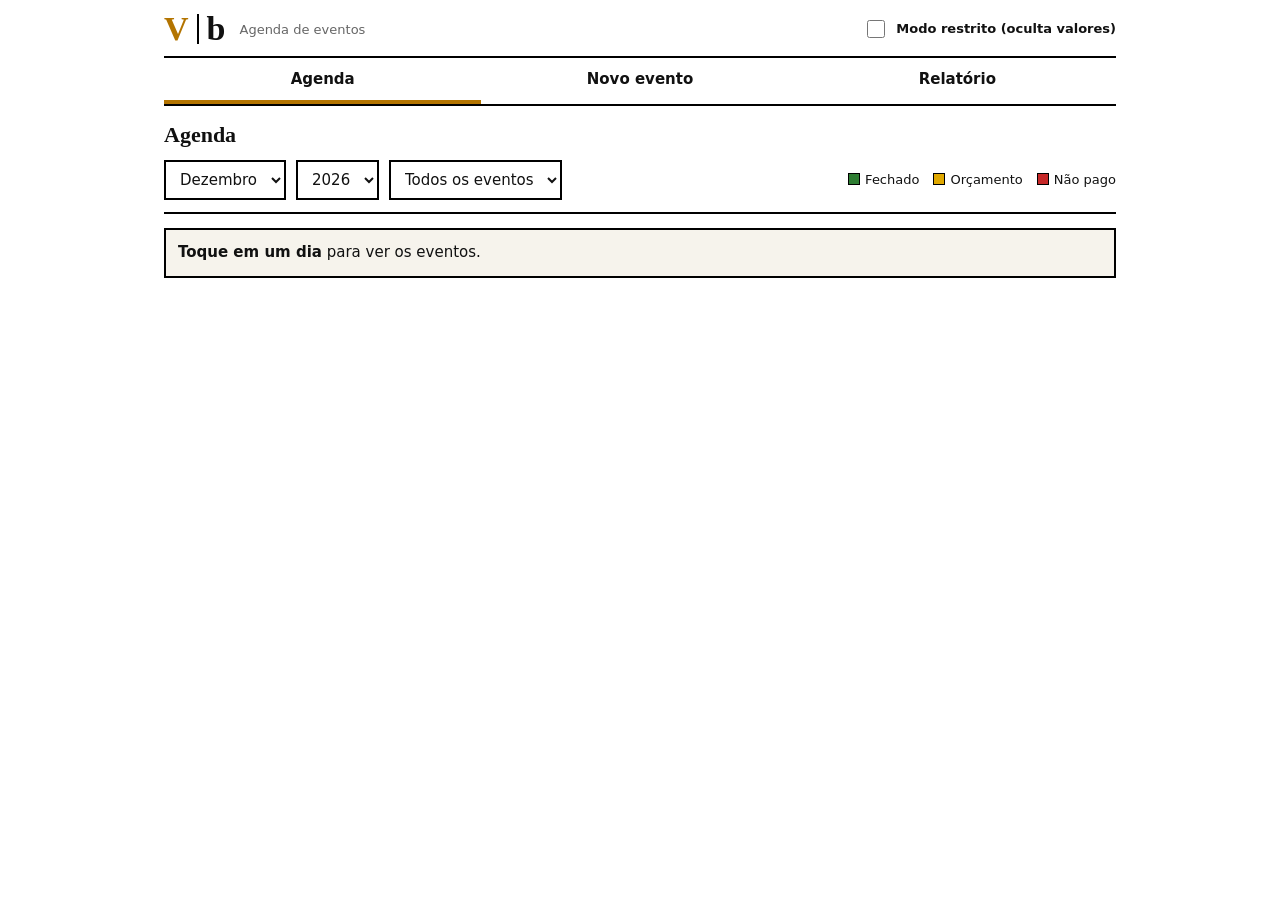
==== target/classes/static/index.html @ 30a13164 "Add files via upload" ====
<!DOCTYPE html>
<html lang="pt-BR">
<head>
<meta charset="utf-8">
<meta name="viewport" content="width=device-width, initial-scale=1, viewport-fit=cover">
<title>Agenda Buffet – Sistema</title>
<link rel="stylesheet" href="css/style.css">
</head>
<body>
<div class="wrap">
<header>
  <div class="logo"><i>V</i><s></s>b<small>Agenda de eventos</small></div>
  <label class="tg"><input type="checkbox" id="mask"> Modo restrito (oculta valores)</label>
</header>
<nav role="tablist">
  <button role="tab" aria-selected="true" data-t="agenda">Agenda</button>
  <button role="tab" aria-selected="false" data-t="novo">Novo evento</button>
  <button role="tab" aria-selected="false" data-t="rel">Relatório</button>
</nav>

<section id="agenda">
  <h2>Agenda</h2>
  <div class="bar">
    <select id="mes" aria-label="Mês"></select>
    <select id="ano" aria-label="Ano"><option>2026</option><option>2027</option><option>2028</option></select>
    <select id="vis" aria-label="Visualização"><option value="todos">Todos os eventos</option><option value="abertos">Só não fechados</option></select>
    <div class="leg"><span><i class="dot v"></i>Fechado</span><span><i class="dot a"></i>Orçamento</span><span><i class="dot n"></i>Não pago</span></div>
  </div>
  <div class="cal" id="cal"></div>
  <div class="card" id="det"><b>Toque em um dia</b> para ver os eventos.</div>
</section>

<section id="novo" hidden>
  <h2>Novo evento</h2>
  <h3>Clientes</h3>
  <div class="grid">
    <label><span>Cliente 1 – Nome</span><input id="c1nome"></label>
    <label><span>Sobrenome</span><input id="c1sobrenome"></label>
    <label><span>E-mail</span><input id="c1email" type="email"></label>
    <label><span>Telefone 1</span><input id="tel1"></label>
    <label><span>Telefone 2</span><input id="tel2"></label>
    <label><span>Cliente 2 – Nome</span><input id="c2nome"></label>
    <label><span>Sobrenome</span><input id="c2sobrenome"></label>
    <label><span>E-mail</span><input id="c2email" type="email"></label>
  </div>

  <h3>Evento</h3>
  <div class="grid">
    <label><span>Tipo de evento</span><select id="tipoEvento"></select></label>
    <label><span>Status</span>
      <select id="status">
        <option value="ORCAMENTO">Orçamento (amarelo)</option>
        <option value="FECHADO">Fechado (verde)</option>
        <option value="NAO_PAGO">Não pago (vermelho)</option>
      </select>
    </label>
    <label><span>Data de atendimento</span><input id="dataAtend" type="date"></label>
    <label><span>Data da confirmação</span><input id="dataConf" type="date"></label>
    <label><span>Data do evento</span><input id="dataEvento" type="date"></label>
    <label><span>Horário de início</span><input id="horaIni" type="time"></label>
    <label><span>Horário de término</span><input id="horaFim" type="time"></label>
  </div>

  <h3>Cadastrar novo tipo de evento</h3>
  <div class="grid">
    <label><span>Nome do tipo</span><input id="novoTipo" placeholder="Ex.: Batizado"></label>
    <div><button type="button" class="btn" id="addTipo" style="margin-top:20px">Cadastrar tipo</button></div>
  </div>

  <h3>Profissionais</h3>
  <div class="grid">
    <label><span>Cerimonialista – Nome</span><input id="cerNome"></label><label><span>Telefone</span><input id="cerTel"></label>
    <label><span>Organizador – Nome</span><input id="orgNome"></label><label><span>Telefone</span><input id="orgTel"></label>
    <label><span>DJ – Nome</span><input id="djNome"></label><label><span>Telefone</span><input id="djTel"></label>
  </div>

  <h3>Convidados</h3>
  <div class="grid">
    <label><span>Previstos</span><input id="prev" type="number" min="0"></label>
    <label><span>Compareceram</span><input id="comp" type="number" min="0"></label>
    <label><span>Pagantes inteiros</span><input id="inteiros" class="g" type="number" min="0"></label>
    <label><span>Meias</span><input id="meias" class="g" type="number" min="0"></label>
    <label><span>Não pagantes</span><input id="naoPag" class="g" type="number" min="0"></label>
    <div class="tot" id="tot">Total: 0</div>
  </div>

  <h3>Valores (use ponto para os centavos, ex.: 180.50)</h3>
  <div class="grid">
    <label><span>Valor por pessoa (R$)</span><input id="vPessoa" type="number" step="0.01"></label>
    <label><span>Valor do buffet (R$)</span><input id="vBuffet" type="number" step="0.01"></label>
    <label><span>Valor final do contrato (R$)</span><input id="vFinal" type="number" step="0.01"></label>
    <label><span>Custo variável (R$)</span><input id="custo" type="number" step="0.01"></label>
    <label><span>Valor da venda real (R$)</span><input id="vVenda" type="number" step="0.01"></label>
    <label><span>Total recebido (R$)</span><input id="recebido" type="number" step="0.01"></label>
  </div>
  <div class="card sw"><input type="checkbox" id="bar"><label for="bar" style="margin:0">Bartender (produto à parte) incluído neste evento</label></div>

  <h3>Observação</h3>
  <textarea id="obs" rows="3" placeholder="Anotações sobre o evento"></textarea>
  <button class="btn" id="save">Salvar evento</button>
  <p class="note" id="msg" hidden></p>
</section>

<section id="rel" hidden>
  <h2>Relatório do ano</h2>
  <div class="bar"><select id="anoRel" aria-label="Ano"><option>2026</option><option>2027</option><option>2028</option></select></div>
  <div class="tw"><table id="tb"></table></div>
  <p class="note">Diferença = valor da venda – custo.</p>
</section>
</div>

<script src="js/app.js"></script>
</body>
</html>
---- target/classes/static/css/style.css ----
:root{box-sizing:border-box;padding-top:env(safe-area-inset-top,0px);padding-bottom:env(safe-area-inset-bottom,0px);
--bg:#fff;--fg:#111;--line:#000;--mut:#666;--gold:#B37400;--soft:#f6f3ec;--g:#2E7D32;--y:#E0A800;--r:#C62828}
@media (prefers-color-scheme:dark){:root:not([data-theme="light"]){--bg:#121212;--fg:#f2f2f2;--line:#e6e6e6;--mut:#aaa;--gold:#D9962B;--soft:#1d1b17}}
:root[data-theme="dark"]{--bg:#121212;--fg:#f2f2f2;--line:#e6e6e6;--mut:#aaa;--gold:#D9962B;--soft:#1d1b17}
html{scroll-padding-top:env(safe-area-inset-top,0px)}
*,*:before,*:after{box-sizing:inherit}
body{margin:0;background:var(--bg);color:var(--fg);font:15px/1.45 system-ui,-apple-system,"Segoe UI",sans-serif}
.wrap{max-width:980px;margin:0 auto;padding:12px 14px 40px}
header{display:flex;align-items:center;justify-content:space-between;gap:10px;flex-wrap:wrap;border-bottom:2px solid var(--line);padding-bottom:10px}
.logo{font:700 34px/1 Georgia,"Times New Roman",serif;display:flex;align-items:center;gap:8px}
.logo i{font-style:normal;color:var(--gold)}.logo s{display:inline-block;width:2px;height:30px;background:var(--line)}
.logo small{font:500 13px system-ui,sans-serif;color:var(--mut);margin-left:6px}
.tg{display:flex;align-items:center;gap:8px;font-size:13px;cursor:pointer}
.tg input{accent-color:var(--gold);width:18px;height:18px}
nav{display:flex;border-bottom:2px solid var(--line);margin-bottom:16px}
nav button{flex:1;padding:12px 6px;background:none;border:0;border-bottom:4px solid transparent;color:var(--fg);font:600 15px system-ui,sans-serif;cursor:pointer}
nav button[aria-selected=true]{border-bottom-color:var(--gold)}
button:focus-visible,input:focus-visible,select:focus-visible,textarea:focus-visible{outline:3px solid var(--gold);outline-offset:1px}
h2{font:700 22px Georgia,serif;margin:4px 0 12px}h3{font:700 16px Georgia,serif;margin:18px 0 8px;border-bottom:1px solid var(--line);padding-bottom:4px}
.bar{display:flex;gap:10px;flex-wrap:wrap;align-items:center;margin-bottom:12px}
select,input,textarea{font:inherit;color:var(--fg);background:var(--bg);border:2px solid var(--line);padding:8px 10px;width:100%;border-radius:0}
.bar select{width:auto}
.leg{display:flex;gap:14px;flex-wrap:wrap;font-size:13px;margin-left:auto}
.dot{display:inline-block;width:12px;height:12px;border:1px solid var(--line);margin-right:5px;vertical-align:-1px}
.v{background:var(--g)}.a{background:var(--y)}.n{background:var(--r)}
.cal{display:grid;grid-template-columns:repeat(7,1fr);border-top:2px solid var(--line);border-left:2px solid var(--line)}
.cal>*{border:0;border-right:2px solid var(--line);border-bottom:2px solid var(--line);min-height:62px;padding:3px;font-size:12px;overflow:hidden}
.cal .h{min-height:0;font-weight:700;text-align:center;background:var(--soft)}
.cal .d{cursor:pointer;background:var(--bg);color:var(--fg);text-align:left;font-family:inherit}.cal .d.sel{outline:3px solid var(--gold);outline-offset:-3px}
.chip{display:block;margin-top:3px;padding:1px 4px;color:#000;font-size:11px;white-space:nowrap;overflow:hidden;text-overflow:ellipsis}
.chip.n{color:#fff}
@media(max-width:640px){.cal>*{min-height:48px}.chip{height:8px;padding:0;font-size:0;display:inline-block;width:8px;margin:2px 2px 0 0}}
.card{border:2px solid var(--line);padding:12px;margin-top:14px;background:var(--soft)}
.ev{border-top:1px solid var(--line);padding:8px 0}.ev:first-child{border:0}
.ev b{font-family:Georgia,serif}
.tag{display:inline-block;padding:1px 8px;font-size:12px;font-weight:600;color:#000;border:1px solid var(--line)}.tag.n{color:#fff}
.grid{display:grid;grid-template-columns:repeat(auto-fit,minmax(200px,1fr));gap:10px}
label{display:block;font-size:13px;font-weight:600}label span{display:block;margin-bottom:3px}
.sw{display:flex;gap:10px;align-items:center}.sw input{width:20px;height:20px;accent-color:var(--gold)}
.tot{font-weight:700;padding:8px 10px;border:2px dashed var(--line)}
.btn{background:var(--gold);color:#000;border:2px solid var(--line);padding:12px 22px;font:700 15px system-ui,sans-serif;cursor:pointer;margin-top:18px}
table{width:100%;border-collapse:collapse;font-size:14px}
th,td{border:2px solid var(--line);padding:8px;text-align:left}th{background:var(--soft)}td.r,th.r{text-align:right}
.tw{overflow-x:auto}
.masked .val{color:transparent;text-shadow:0 0 8px var(--fg);user-select:none}
.note{font-size:13px;color:var(--mut);margin-top:10px}
[hidden]{display:none!important}
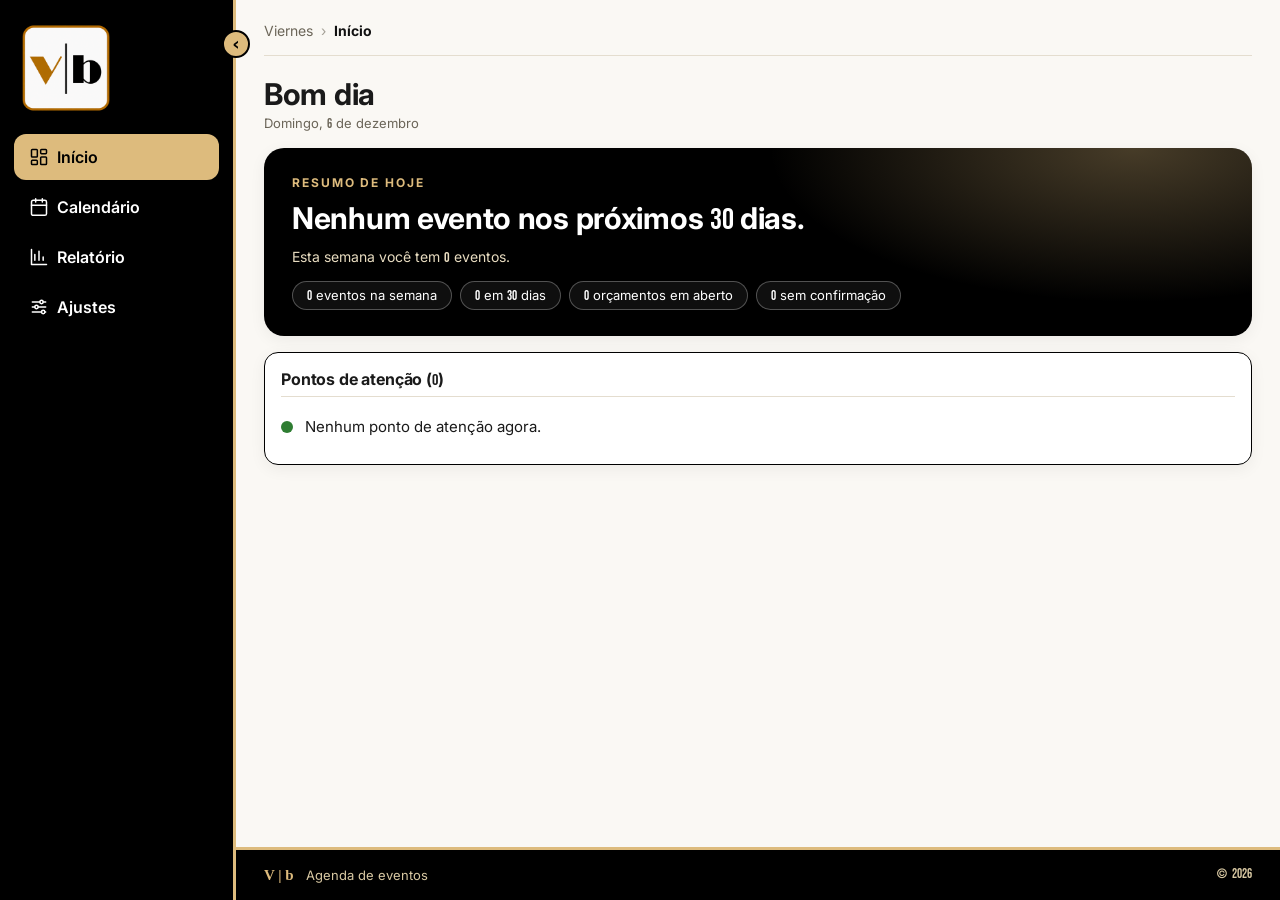
==== commit 3742f2f2: "Add files via upload" ====
--- a/target/classes/static/index.html
+++ b/target/classes/static/index.html
@@ -2,28 +2,31 @@
 <html lang="pt-BR">
 <head>
 <meta charset="utf-8">
-<meta name="viewport" content="width=device-width, initial-scale=1, viewport-fit=cover">
-<title>Agenda Buffet – Sistema</title>
+<meta name="viewport" content="width=device-width, initial-scale=1">
+<title>Agenda Buffet</title>
+<link rel="icon" href="img/favicon.png">
 <link rel="stylesheet" href="css/style.css">
 </head>
 <body>
-<div class="wrap">
-<header>
-  <div class="logo"><i>V</i><s></s>b<small>Agenda de eventos</small></div>
-  <label class="tg"><input type="checkbox" id="mask"> Modo restrito (oculta valores)</label>
+
+<header class="topo">
+  <div class="topo-in">
+    <div class="logo"><img src="img/logo.png" alt="Viernes Buffet – Agenda de eventos"></div>
+  </div>
+  <nav role="tablist">
+    <button role="tab" aria-selected="true" data-t="agenda">Calendário</button>
+    <button role="tab" aria-selected="false" data-t="rel">Relatório</button>
+  </nav>
 </header>
-<nav role="tablist">
-  <button role="tab" aria-selected="true" data-t="agenda">Agenda</button>
-  <button role="tab" aria-selected="false" data-t="novo">Novo evento</button>
-  <button role="tab" aria-selected="false" data-t="rel">Relatório</button>
-</nav>
+
+<main class="conteudo">
 
 <section id="agenda">
-  <h2>Agenda</h2>
+  <h2>Calendário</h2>
   <div class="bar">
     <select id="mes" aria-label="Mês"></select>
     <select id="ano" aria-label="Ano"><option>2026</option><option>2027</option><option>2028</option></select>
-    <select id="vis" aria-label="Visualização"><option value="todos">Todos os eventos</option><option value="abertos">Só não fechados</option></select>
+    <select id="vis" aria-label="Visualização"><option value="todos">Todos os eventos</option><option value="abertos">Abertos</option></select>
     <div class="leg"><span><i class="dot v"></i>Fechado</span><span><i class="dot a"></i>Orçamento</span><span><i class="dot n"></i>Não pago</span></div>
   </div>
   <div class="cal" id="cal"></div>
@@ -31,17 +34,20 @@
 </section>
 
 <section id="novo" hidden>
-  <h2>Novo evento</h2>
+  <div class="form-topo">
+    <h2 id="tituloForm">Novo evento</h2>
+  </div>
+
   <h3>Clientes</h3>
   <div class="grid">
     <label><span>Cliente 1 – Nome</span><input id="c1nome"></label>
     <label><span>Sobrenome</span><input id="c1sobrenome"></label>
     <label><span>E-mail</span><input id="c1email" type="email"></label>
     <label><span>Telefone 1</span><input id="tel1"></label>
-    <label><span>Telefone 2</span><input id="tel2"></label>
     <label><span>Cliente 2 – Nome</span><input id="c2nome"></label>
     <label><span>Sobrenome</span><input id="c2sobrenome"></label>
     <label><span>E-mail</span><input id="c2email" type="email"></label>
+    <label><span>Telefone 2</span><input id="tel2"></label>
   </div>
 
   <h3>Evento</h3>
@@ -49,9 +55,9 @@
     <label><span>Tipo de evento</span><select id="tipoEvento"></select></label>
     <label><span>Status</span>
       <select id="status">
-        <option value="ORCAMENTO">Orçamento (amarelo)</option>
-        <option value="FECHADO">Fechado (verde)</option>
-        <option value="NAO_PAGO">Não pago (vermelho)</option>
+        <option value="ORCAMENTO">Orçamento</option>
+        <option value="FECHADO">Fechado</option>
+        <option value="NAO_PAGO">Não pago</option>
       </select>
     </label>
     <label><span>Data de atendimento</span><input id="dataAtend" type="date"></label>
@@ -64,7 +70,7 @@
   <h3>Cadastrar novo tipo de evento</h3>
   <div class="grid">
     <label><span>Nome do tipo</span><input id="novoTipo" placeholder="Ex.: Batizado"></label>
-    <div><button type="button" class="btn" id="addTipo" style="margin-top:20px">Cadastrar tipo</button></div>
+    <div><button type="button" class="btn sec" id="addTipo" style="margin-top:20px">Cadastrar tipo</button></div>
   </div>
 
   <h3>Profissionais</h3>
@@ -97,18 +103,66 @@
 
   <h3>Observação</h3>
   <textarea id="obs" rows="3" placeholder="Anotações sobre o evento"></textarea>
+
   <button class="btn" id="save">Salvar evento</button>
-  <p class="note" id="msg" hidden></p>
+  <button class="btn sec" id="cancelar" hidden>Cancelar edição</button>
 </section>
 
 <section id="rel" hidden>
   <h2>Relatório do ano</h2>
-  <div class="bar"><select id="anoRel" aria-label="Ano"><option>2026</option><option>2027</option><option>2028</option></select></div>
+  <div class="bar">
+    <select id="anoRel" aria-label="Ano">
+        <option>2026</option>
+        <option>2027</option>
+        <option>2028</option>
+    </select>
+    <button class="mini" id="imprimirRel">Imprimir relatório</button>
+  </div>
   <div class="tw"><table id="tb"></table></div>
   <p class="note">Diferença = valor da venda – custo.</p>
 </section>
+
+</main>
+
+<footer class="rodape">
+  <div><b>V | b</b> &nbsp; Agenda de eventos</div>
+  <div id="anoRodape"></div>
+</footer>
+
+<!-- Janela exibida depois de salvar -->
+<div class="modal" id="modal" hidden>
+  <div class="modal-box">
+    <h2>Evento salvo!</h2>
+    <p>Deseja imprimir a ficha agora?</p>
+    <button class="btn" id="mImprimir">Imprimir ficha</button>
+    <button class="btn sec" id="mAgenda">Ver no calendário</button>
+    <button class="btn sec" id="mNovo">Novo evento</button>
+  </div>
 </div>
 
-<script src="js/app.js"></script>
+<!-- Área usada só na impressão -->
+<div id="ficha"></div>
+
+    <script src="js/csrf.js"></script>
+    <script src="js/app.js"></script>
+    <script src="js/extras.js"></script>
+    <script src="js/acesso.js"></script>
+    <script src="js/clientes.js"></script>
+    <script src="js/conflito.js"></script>
+    <script src="js/painel.js"></script>
+    <script src="js/pagamentos.js"></script>
+    <script src="js/agradecimento.js"></script>
+    <script src="js/ajustes.js"></script>
+    <script src="js/calendario.js"></script>
+    <script src="js/shell.js"></script>
+    <script src="js/menu.js"></script>
+    <script src="js/inicio.js"></script>
+    <script src="js/secoes.js"></script>
+    <script src="js/drawer.js"></script>
+    <script src="js/relatorio.js"></script>
+    <script src="js/vistas.js"></script>
+    <script src="js/cabecalho.js"></script>
+    <script src="js/painel-evento.js"></script>
+    <script src="js/calendario-hover.js"></script>
 </body>
 </html>
--- a/target/classes/static/css/style.css
+++ b/target/classes/static/css/style.css
@@ -1,47 +1,432 @@
-:root{box-sizing:border-box;padding-top:env(safe-area-inset-top,0px);padding-bottom:env(safe-area-inset-bottom,0px);
---bg:#fff;--fg:#111;--line:#000;--mut:#666;--gold:#B37400;--soft:#f6f3ec;--g:#2E7D32;--y:#E0A800;--r:#C62828}
-@media (prefers-color-scheme:dark){:root:not([data-theme="light"]){--bg:#121212;--fg:#f2f2f2;--line:#e6e6e6;--mut:#aaa;--gold:#D9962B;--soft:#1d1b17}}
-:root[data-theme="dark"]{--bg:#121212;--fg:#f2f2f2;--line:#e6e6e6;--mut:#aaa;--gold:#D9962B;--soft:#1d1b17}
-html{scroll-padding-top:env(safe-area-inset-top,0px)}
-*,*:before,*:after{box-sizing:inherit}
-body{margin:0;background:var(--bg);color:var(--fg);font:15px/1.45 system-ui,-apple-system,"Segoe UI",sans-serif}
-.wrap{max-width:980px;margin:0 auto;padding:12px 14px 40px}
-header{display:flex;align-items:center;justify-content:space-between;gap:10px;flex-wrap:wrap;border-bottom:2px solid var(--line);padding-bottom:10px}
-.logo{font:700 34px/1 Georgia,"Times New Roman",serif;display:flex;align-items:center;gap:8px}
-.logo i{font-style:normal;color:var(--gold)}.logo s{display:inline-block;width:2px;height:30px;background:var(--line)}
-.logo small{font:500 13px system-ui,sans-serif;color:var(--mut);margin-left:6px}
-.tg{display:flex;align-items:center;gap:8px;font-size:13px;cursor:pointer}
-.tg input{accent-color:var(--gold);width:18px;height:18px}
-nav{display:flex;border-bottom:2px solid var(--line);margin-bottom:16px}
-nav button{flex:1;padding:12px 6px;background:none;border:0;border-bottom:4px solid transparent;color:var(--fg);font:600 15px system-ui,sans-serif;cursor:pointer}
-nav button[aria-selected=true]{border-bottom-color:var(--gold)}
-button:focus-visible,input:focus-visible,select:focus-visible,textarea:focus-visible{outline:3px solid var(--gold);outline-offset:1px}
-h2{font:700 22px Georgia,serif;margin:4px 0 12px}h3{font:700 16px Georgia,serif;margin:18px 0 8px;border-bottom:1px solid var(--line);padding-bottom:4px}
-.bar{display:flex;gap:10px;flex-wrap:wrap;align-items:center;margin-bottom:12px}
-select,input,textarea{font:inherit;color:var(--fg);background:var(--bg);border:2px solid var(--line);padding:8px 10px;width:100%;border-radius:0}
-.bar select{width:auto}
-.leg{display:flex;gap:14px;flex-wrap:wrap;font-size:13px;margin-left:auto}
-.dot{display:inline-block;width:12px;height:12px;border:1px solid var(--line);margin-right:5px;vertical-align:-1px}
+/* ============================================================
+   Agenda Viernes Buffet – style.css
+   Para mudar o tom creme/dourado dos botões, altere só --gold.
+   (--gold-d é o tom mais escuro, usado em textos sobre fundo branco)
+   ============================================================ */
+
+/* Bebas Neue (SIL Open Font License) – usada nos números */
+@font-face {
+  font-family: "NumBebas";
+  src: url("../fonts/BebasNeue-Regular.ttf") format("truetype");
+  font-display: swap;
+  unicode-range: U+0030-0039;
+}
+@font-face {
+  font-family: "Bebas";
+  src: url("../fonts/BebasNeue-Regular.ttf") format("truetype");
+  font-display: swap;
+}
+/* Inter (SIL Open Font License) – usada nos textos */
+@font-face {
+  font-family: "Inter";
+  src: url("../fonts/Inter.ttf") format("truetype");
+  font-weight: 100 900;
+  font-display: swap;
+}
+
+:root{
+  --gold:#DDBB7D;      /* creme dourado: botões, aba selecionada, detalhes */
+  --gold-d:#8F5E00;    /* dourado escuro: textos e contornos sobre fundo claro */
+  --ink:#000;
+  --paper:#fff;
+  --bg:#faf8f4;
+  --soft:#f3efe6;
+  --line:#e4ddcf;
+  --mut:#6b6558;
+  --g:#2E7D32;--y:#E0A800;--r:#C62828;
+  --rad:14px;
+  --sombra:0 4px 16px rgba(0,0,0,.06);
+}
+*,*:before,*:after{box-sizing:border-box}
+html,body{height:100%}
+body{margin:0;background:var(--bg);color:#1a1a1a;font:15px/1.5 system-ui,-apple-system,"Segoe UI",sans-serif;display:flex;flex-direction:column;min-height:100vh}
+[hidden]{display:none!important}
+
+/* ---------- Menu / cabeçalho (branco, letras pretas) ---------- */
+.topo{background:#fff;color:#000;border-bottom:3px solid var(--gold);padding-bottom:10px}
+.topo-in{display:flex;align-items:center;justify-content:space-between;gap:12px;flex-wrap:wrap;padding:12px 28px 8px}
+.logo{font:700 34px/1 Georgia,"Times New Roman",serif;display:flex;align-items:center;gap:9px}
+.logo i{font-style:normal;color:var(--gold)}
+.logo s{display:inline-block;width:2px;height:28px;background:currentColor}
+.logo small{font:500 12px system-ui,sans-serif;color:#d9c9a3;margin-left:8px;letter-spacing:.1em;text-transform:uppercase}
+.logo img{display:block;width:52px;height:52px}
+nav{display:flex;gap:8px;padding:4px 28px 0;overflow-x:auto}
+nav button{background:transparent;border:1.5px solid transparent;color:#000;padding:8px 20px;border-radius:999px;font:600 14px system-ui,sans-serif;cursor:pointer;white-space:nowrap;transition:background .15s;display:inline-flex;align-items:center;gap:8px}
+nav button:hover{background:var(--soft)}
+nav button[aria-selected=true]{background:var(--gold);color:#000}
+nav .ico{flex:none}
+.topo-in > :not(.logo){color:#000}
+
+/* ---------- Conteúdo ---------- */
+.conteudo{flex:1;width:100%;padding:26px 28px 40px}
+h2{font:700 26px Georgia,serif;margin:0 0 16px}
+h3{font:700 16px Georgia,serif;margin:22px 0 10px;padding-bottom:6px;border-bottom:1px solid var(--line);display:flex;align-items:center}
+button:focus-visible,input:focus-visible,select:focus-visible,textarea:focus-visible,a:focus-visible,h3:focus-visible{outline:3px solid var(--gold-d);outline-offset:2px}
+
+/* ---------- Barra superior ---------- */
+.barra-topo{display:flex;align-items:center;justify-content:space-between;gap:12px;flex-wrap:wrap;margin:-6px 0 20px;padding-bottom:14px;border-bottom:1px solid var(--line)}
+.migalha{display:flex;align-items:center;gap:8px;font-size:14px;color:var(--mut)}
+.migalha i{font-style:normal;opacity:.6}
+.migalha b{color:#111}
+.barra-dir{display:flex;align-items:center;gap:14px;flex-wrap:wrap}
+.barra-dir .btn{margin:0;padding:9px 22px;color:#fff;border:1.5px solid var(--gold);
+  background:#000 radial-gradient(130px 46px at 90% 0,rgba(221,187,125,.55),transparent 70%)}
+.barra-dir .btn:hover{background:var(--gold);color:#000}
+
+/* ---------- Formulário ---------- */
+select,input,textarea{font:inherit;color:#111;background:#fff;border:1.5px solid #1a1a1a;padding:9px 12px;width:100%;border-radius:10px}
+input[type=checkbox]{width:auto}
+label{display:block;font-size:13px;font-weight:600;color:#333}
+label span{display:block;margin-bottom:4px}
+.grid{display:grid;grid-template-columns:repeat(auto-fit,minmax(230px,1fr));gap:14px}
+.bar{display:flex;gap:10px;flex-wrap:wrap;align-items:center;margin-bottom:16px}
+.bar select{width:auto;min-width:130px}
+#agenda .bar > .btn{display:none}
+.leg{display:flex;gap:8px;flex-wrap:wrap;font-size:13px;margin-left:auto;color:#333}
+.leg span{background:#fff;border:1px solid var(--line);padding:3px 12px;border-radius:999px}
+.dot{display:inline-block;width:10px;height:10px;border-radius:50%;margin-right:7px}
 .v{background:var(--g)}.a{background:var(--y)}.n{background:var(--r)}
-.cal{display:grid;grid-template-columns:repeat(7,1fr);border-top:2px solid var(--line);border-left:2px solid var(--line)}
-.cal>*{border:0;border-right:2px solid var(--line);border-bottom:2px solid var(--line);min-height:62px;padding:3px;font-size:12px;overflow:hidden}
-.cal .h{min-height:0;font-weight:700;text-align:center;background:var(--soft)}
-.cal .d{cursor:pointer;background:var(--bg);color:var(--fg);text-align:left;font-family:inherit}.cal .d.sel{outline:3px solid var(--gold);outline-offset:-3px}
-.chip{display:block;margin-top:3px;padding:1px 4px;color:#000;font-size:11px;white-space:nowrap;overflow:hidden;text-overflow:ellipsis}
+#novo{background:#fff;border:1.5px solid var(--ink);border-radius:18px;padding:24px 26px;box-shadow:var(--sombra)}
+.sec-t{cursor:pointer;user-select:none}
+.sec-t:after{content:"▾";margin-left:auto;color:var(--gold-d);font-size:18px}
+.sec-t.fechada:after{content:"▸"}
+.sec-corpo{padding-top:4px}
+.sw{display:flex;gap:10px;align-items:center}
+.sw input{width:20px;height:20px;accent-color:var(--gold-d)}
+.tot{font-weight:700;padding:10px 12px;border:1.5px dashed #999;border-radius:10px;background:var(--soft)}
+#recalc + .note{display:none}
+.btn{background:var(--gold);color:#000;border:1.5px solid var(--ink);padding:11px 26px;border-radius:999px;font:700 15px system-ui,sans-serif;cursor:pointer;margin:18px 10px 0 0;transition:.15s}
+.btn:hover{background:var(--ink);color:var(--gold)}
+.btn.sec{background:#fff}
+.btn.sec:hover{background:var(--ink);color:#fff}
+.link{background:none;border:0;padding:0;color:var(--gold-d);font:600 13px system-ui,sans-serif;cursor:pointer}
+.link:hover{text-decoration:underline}
+
+/* ---------- Cliente: campo único ---------- */
+.cli-bloco{margin-bottom:14px}
+.cli-topo{display:flex;align-items:center;justify-content:space-between;margin-bottom:6px}
+.cli-topo b{font-size:13px}
+.cli-busca{position:relative}
+.cli-res{position:absolute;left:0;right:0;top:calc(100% + 4px);z-index:30;background:#fff;border:1.5px solid var(--ink);border-radius:12px;box-shadow:0 10px 28px rgba(0,0,0,.18);max-height:260px;overflow-y:auto}
+.cli-item{display:flex;flex-direction:column;align-items:flex-start;gap:1px;width:100%;text-align:left;background:#fff;color:inherit;border:0;border-bottom:1px solid var(--line);padding:9px 14px;cursor:pointer;font:14px system-ui,sans-serif}
+.cli-item:hover{background:var(--soft)}
+.cli-item span{font-size:12px;color:var(--mut)}
+.cli-novo{color:var(--gold-d);font-weight:700;border-bottom:0}
+.cli-vazio{padding:10px 14px;font-size:13px;color:var(--mut)}
+.cli-sel{display:flex;align-items:center;justify-content:space-between;gap:10px;flex-wrap:wrap;background:var(--soft);border:1.5px solid var(--ink);border-radius:12px;padding:10px 14px}
+.cli-campos{margin-top:10px}
+
+/* ---------- Cartões de números ---------- */
+.kpis{display:grid;grid-template-columns:repeat(auto-fit,minmax(170px,1fr));gap:12px;margin-bottom:18px}
+.kpi{background:#fff;border:1.5px solid var(--ink);border-radius:var(--rad);padding:10px 16px;box-shadow:var(--sombra)}
+.kpi span{display:block;font-size:11px;text-transform:uppercase;letter-spacing:.07em;color:var(--mut)}
+.kpi b{font:700 21px Georgia,serif}
+
+/* ---------- Calendário: cabeçalho ---------- */
+.cal-cab{display:flex;align-items:center;justify-content:space-between;gap:16px;flex-wrap:wrap;
+  background:#fff;border:1.5px solid var(--ink);border-radius:var(--rad);padding:14px 18px;margin-bottom:12px;box-shadow:var(--sombra)}
+.cab-esq{display:flex;align-items:center;gap:16px}
+.selo{width:64px;flex:none;border:1.5px solid var(--ink);border-radius:12px;overflow:hidden;text-align:center;background:#fff}
+.selo span{display:block;background:#000;color:#fff;font:700 11px system-ui,sans-serif;letter-spacing:.08em;padding:3px 0}
+.selo b{display:block;font:400 28px/1.15 "Bebas","NumBebas",Georgia,serif;padding:2px 0 4px}
+.cab-tit{display:flex;align-items:center;gap:10px;flex-wrap:wrap}
+.cal-cab h3{margin:0;padding:0;border:0;font:700 24px Georgia,serif;text-transform:lowercase}
+.chip-n{background:var(--soft);border-radius:999px;padding:2px 12px;font-size:12px;font-weight:600;color:#333}
+.cab-sub{font-size:14px;color:var(--mut);margin-top:2px}
+
+/* seletor de visões (Semana / Mês) em ícones */
+.seg{display:inline-flex;background:var(--soft);border:0;border-radius:999px;padding:4px;gap:2px}
+.seg button{display:inline-flex;align-items:center;gap:8px;border:0;background:transparent;color:var(--mut);border-radius:999px;padding:8px 12px;font:600 13px system-ui,sans-serif;cursor:pointer}
+.seg button span{display:none}
+.seg button[aria-pressed="true"]{background:#fff;color:#111;padding:8px 18px;box-shadow:0 1px 4px rgba(0,0,0,.18)}
+.seg button[aria-pressed="true"] span{display:inline}
+
+/* ---------- Calendário: mês ---------- */
+.cal{display:grid;grid-template-columns:repeat(7,1fr);border:1.5px solid var(--ink);border-radius:var(--rad);overflow:hidden;background:#fff;box-shadow:var(--sombra)}
+.cal>*{border:0;border-right:1px solid var(--line);border-bottom:1px solid var(--line);min-height:104px;padding:6px;font-size:13px;overflow:hidden}
+.cal .h{min-height:0;font-weight:700;text-align:center;background:#fff;color:#444;text-transform:lowercase;font-size:13px;padding:12px 4px}
+.cal .h:after{content:"."}
+.cal .fora{color:#bdb6a6;font-size:13px;background:transparent}
+.cal .d{cursor:pointer;background:#fff;color:#1a1a1a;text-align:left;font-family:inherit;transition:background .12s;position:relative}
+.cal .d:hover{background:var(--soft)}
+.cal .d.sel{outline:3px solid var(--gold-d);outline-offset:-3px;border-radius:6px}
+.cal .d.hoje > b{display:inline-grid;place-items:center;min-width:26px;height:26px;padding:0 5px;border-radius:50%;background:var(--ink);color:var(--bg)}
+body.admin .cal .d:not(:has(.chip)):hover:after{content:"+ Adicionar";position:absolute;right:10px;bottom:8px;font:600 13px system-ui,sans-serif;color:var(--mut)}
+.chip{display:block;margin-top:4px;padding:2px 8px;color:#000;font-size:12px;font-weight:600;white-space:nowrap;overflow:hidden;text-overflow:ellipsis;border-radius:6px}
 .chip.n{color:#fff}
-@media(max-width:640px){.cal>*{min-height:48px}.chip{height:8px;padding:0;font-size:0;display:inline-block;width:8px;margin:2px 2px 0 0}}
-.card{border:2px solid var(--line);padding:12px;margin-top:14px;background:var(--soft)}
-.ev{border-top:1px solid var(--line);padding:8px 0}.ev:first-child{border:0}
+
+/* ---------- Calendário: semana ---------- */
+.sem{border:1.5px solid var(--ink);border-radius:var(--rad);background:#fff;overflow-x:auto;box-shadow:var(--sombra)}
+.sem-in{min-width:720px}
+.sem-linha{display:grid;grid-template-columns:56px repeat(7,1fr)}
+.sem-cab{background:#000;color:#fff}
+.sem-dia{background:transparent;border:0;border-left:1px solid #222;color:#fff;padding:9px 4px;font:600 13px system-ui,sans-serif;cursor:pointer}
+.sem-dia b{font:400 20px "Bebas","NumBebas",Georgia,serif;letter-spacing:.03em}
+.sem-dia:hover{color:var(--gold)}
+.sem-dia.hoje{box-shadow:inset 0 -3px 0 var(--gold)}
+.sem-h{font-size:11px;color:var(--mut);padding:8px 6px;text-align:right}
+.sem-cel{border-left:1px solid var(--line);padding:3px;min-height:30px;border-bottom:1px solid var(--line)}
+.sem-ev-s{display:block;width:100%;text-align:left;border:0;border-radius:6px;padding:2px 8px;margin-bottom:3px;font:600 12px system-ui,sans-serif;cursor:pointer;color:#000}
+.sem-ev-s.n{color:#fff}
+.sem-rolagem{max-height:560px;overflow-y:auto;border-top:1px solid var(--line)}
+.sem-horas>div{font-size:12px;color:var(--mut);text-align:right;padding:2px 8px 0 0;border-top:1px solid var(--line)}
+.sem-col{position:relative;height:calc(24 * 44px);border-left:1px solid var(--line);
+  background:repeating-linear-gradient(to bottom,transparent 0,transparent 43px,var(--line) 43px,var(--line) 44px)}
+.sem-ev{position:absolute;overflow:hidden;text-align:left;cursor:pointer;color:#000;
+  border:1px solid rgba(0,0,0,.35);border-radius:8px;padding:2px 6px;font:600 12px/1.25 system-ui,sans-serif}
+.sem-ev.n{color:#fff}
+
+/* ---------- Cartões e detalhes ---------- */
+.card{border:1.5px solid var(--ink);border-radius:var(--rad);padding:16px;margin-top:16px;background:#fff;box-shadow:var(--sombra)}
+.ev{border-top:1px solid var(--line);padding:10px 0}
+.ev:first-of-type{border-top:0}
 .ev b{font-family:Georgia,serif}
-.tag{display:inline-block;padding:1px 8px;font-size:12px;font-weight:600;color:#000;border:1px solid var(--line)}.tag.n{color:#fff}
-.grid{display:grid;grid-template-columns:repeat(auto-fit,minmax(200px,1fr));gap:10px}
-label{display:block;font-size:13px;font-weight:600}label span{display:block;margin-bottom:3px}
-.sw{display:flex;gap:10px;align-items:center}.sw input{width:20px;height:20px;accent-color:var(--gold)}
-.tot{font-weight:700;padding:8px 10px;border:2px dashed var(--line)}
-.btn{background:var(--gold);color:#000;border:2px solid var(--line);padding:12px 22px;font:700 15px system-ui,sans-serif;cursor:pointer;margin-top:18px}
+.tag{display:inline-block;padding:1px 10px;font-size:12px;font-weight:700;color:#000;border-radius:999px}
+.tag.n{color:#fff}
+.acoes{display:flex;gap:8px;flex-wrap:wrap;margin-top:8px}
+.mini{background:#fff;color:#000;border:1.5px solid var(--ink);padding:5px 14px;border-radius:999px;font:600 13px system-ui,sans-serif;cursor:pointer;text-decoration:none;display:inline-block;transition:.12s}
+.mini:hover{background:var(--ink);color:#fff}
+.mini.perigo{border-color:var(--r);color:var(--r)}
+.mini.perigo:hover{background:var(--r);color:#fff}
+
+/* ---------- Tabelas ---------- */
+.tw{overflow-x:auto;background:#fff;border:1.5px solid var(--ink);border-radius:var(--rad);box-shadow:var(--sombra)}
 table{width:100%;border-collapse:collapse;font-size:14px}
-th,td{border:2px solid var(--line);padding:8px;text-align:left}th{background:var(--soft)}td.r,th.r{text-align:right}
-.tw{overflow-x:auto}
-.masked .val{color:transparent;text-shadow:0 0 8px var(--fg);user-select:none}
+th,td{border:0;border-bottom:1px solid var(--line);padding:10px 12px;text-align:left}
+th{background:var(--ink);color:#fff}
+tr:last-child td,tr:last-child th{border-bottom:0}
+td.r,th.r{text-align:right}
 .note{font-size:13px;color:var(--mut);margin-top:10px}
-[hidden]{display:none!important}+.masked .val{color:transparent;text-shadow:0 0 8px #000;user-select:none}
+
+/* ---------- Início ---------- */
+.saud{margin:0 0 14px}
+.saud h2{font:700 30px Georgia,serif;margin:0 0 2px}
+.hero{position:relative;overflow:hidden;background:#000;color:#fff;border-radius:20px;padding:26px 28px;
+  display:grid;grid-template-columns:1fr;gap:22px;align-items:center;box-shadow:var(--sombra)}
+.hero:before{content:"";position:absolute;inset:0;pointer-events:none;
+  background:radial-gradient(520px 220px at 88% 0,rgba(221,187,125,.32),transparent 70%)}
+.hero > *{position:relative}
+.hero .rot{color:var(--gold);font-size:12px;letter-spacing:.16em;text-transform:uppercase;font-weight:700}
+.hero h1{font:700 30px/1.2 Georgia,serif;margin:8px 0 10px}
+.hero p{margin:0 0 14px;color:#e8dcc0;font-size:14px}
+.hero .chips{display:flex;flex-wrap:wrap;gap:8px}
+.hero .chips span{border:1px solid rgba(255,255,255,.28);border-radius:999px;padding:4px 14px;font-size:13px;background:rgba(255,255,255,.06)}
+.atencao{margin-top:16px}
+.at-item{display:flex;align-items:center;gap:12px;padding:9px 0;border-top:1px solid var(--line)}
+.at-item:first-of-type{border-top:0}
+.at-item .dot{flex:none;margin:0;width:12px;height:12px}
+.at-item > span{flex:1;min-width:0}
+.at-item .mini{flex:none}
+#pnListas:empty{display:none}
+
+/* ---------- Relatório: gráfico ---------- */
+.gr-leg{display:flex;gap:16px;font-size:13px;margin:8px 0 12px;color:var(--mut)}
+.gr-leg span{display:inline-flex;align-items:center;gap:6px}
+.gr-lin{display:grid;grid-template-columns:70px 1fr 130px;gap:12px;align-items:center;padding:5px 0}
+.gr-rot{font-size:13px;color:var(--mut)}
+.gr-barras{display:grid;gap:4px}
+.gr-b{height:10px;border-radius:6px;min-width:2px}
+i.gr-b{display:inline-block;width:12px;height:12px}
+.gr-v{background:#000}
+.gr-r{background:var(--gold);box-shadow:inset 0 0 0 1px rgba(0,0,0,.25)}
+.gr-val{text-align:right;font-size:15px}
+
+/* ---------- Janela após salvar ---------- */
+.modal{position:fixed;inset:0;background:rgba(0,0,0,.55);display:flex;align-items:center;justify-content:center;padding:16px;z-index:80}
+.modal-box{background:#fff;border:2px solid var(--ink);border-radius:22px;box-shadow:0 18px 50px rgba(0,0,0,.3);padding:28px;max-width:460px;width:100%;text-align:center}
+.modal-box h2{margin-bottom:6px}
+.modal-box .btn{margin:10px 6px 0}
+
+/* ---------- Rodapé ---------- */
+.rodape{background:var(--ink);color:#d9c9a3;border-top:3px solid var(--gold);padding:14px 28px;display:flex;justify-content:space-between;gap:10px;flex-wrap:wrap;font-size:13px}
+.rodape b{color:var(--gold);font-family:Georgia,serif;font-size:15px}
+
+/* ---------- Menu simplificado ---------- */
+nav button[data-t="novo"], nav button[data-t="clientes"]{display:none!important}
+
+/* ---------- Painel lateral do novo evento ---------- */
+#drawerFundo{position:fixed;inset:0;background:rgba(0,0,0,.45);z-index:55}
+body.drawer-aberto{overflow:hidden}
+body.drawer-aberto #novo{
+  position:fixed;top:0;right:0;bottom:0;width:min(780px,100%);margin:0;overflow-y:auto;z-index:60;
+  border-radius:20px 0 0 20px;box-shadow:-14px 0 44px rgba(0,0,0,.3);animation:entra .18s ease-out;
+  background:var(--bg);padding-top:0;padding-bottom:0}
+@keyframes entra{from{transform:translateX(40px);opacity:0}to{transform:none;opacity:1}}
+.dr-cab{position:sticky;top:0;z-index:5;display:flex;align-items:flex-start;justify-content:space-between;gap:12px;
+  background:var(--bg);margin:0 -26px 14px;padding:22px 26px 12px;border-bottom:1px solid var(--line)}
+.dr-cab h2{margin:0 0 2px;font-size:26px}
+.dr-sub{margin:0;color:var(--mut);font-size:14px}
+#novo .dr-x{float:none;flex:none;width:36px;height:36px;padding:0;border-radius:50%;font-size:16px;line-height:1;display:grid;place-items:center}
+.sec-card{background:#fff;border:1.5px solid var(--ink);border-radius:16px;padding:16px 18px;margin-bottom:14px;box-shadow:var(--sombra)}
+.sec-card > h3{margin:0;padding:0;border:0}
+.sec-card > .sec-corpo{padding-top:14px}
+.dr-rodape{position:sticky;bottom:0;z-index:5;display:flex;gap:10px;background:var(--bg);margin:0 -26px;padding:14px 26px 18px;border-top:1px solid var(--line)}
+.dr-rodape .btn{margin:0;padding:14px 24px}
+.dr-rodape #save{flex:1}
+
+/* seletor de horário */
+.hr-bloco{margin-top:14px;border:1.5px solid var(--line);border-radius:14px;padding:14px;background:var(--bg)}
+.hr-topo{display:flex;justify-content:space-between;align-items:center;gap:10px;flex-wrap:wrap;margin-bottom:4px}
+.hr-rot{font-size:12px;text-transform:uppercase;letter-spacing:.08em;color:var(--mut);margin:10px 0 6px}
+.hr-grade{display:grid;grid-template-columns:repeat(6,1fr);gap:6px}
+.hr-b{background:#fff;color:#111;border:1.5px solid var(--line);border-radius:10px;padding:7px 0;cursor:pointer}
+.hr-b:hover{border-color:var(--ink)}
+.hr-b[aria-pressed="true"]{background:var(--ink);color:#fff;border-color:var(--ink)}
+.hr-nativos{margin-top:10px}
+
+/* ---------- Menu lateral (computador) ---------- */
+.menu-toggle{display:none}
+
+@media (min-width:901px){
+  body:has(> .topo){padding-left:236px;transition:padding-left .2s}
+
+  .topo{
+    position:fixed;top:0;left:0;bottom:0;width:236px;z-index:40;
+    display:flex;flex-direction:column;
+    padding:24px 14px 18px;border-bottom:0;border-right:3px solid var(--gold);
+    overflow-y:auto;transition:width .2s}
+  .topo-in{display:contents}
+  .topo .logo{order:0;padding:0 8px 22px;font-size:42px}
+  .topo .logo small{display:none}
+  .topo .logo img{width:88px;height:88px}
+
+  .topo nav{order:1;flex-direction:column;gap:4px;padding:0;overflow:visible}
+  .topo nav button{width:100%;justify-content:flex-start;text-align:left;border-radius:12px;padding:12px 14px;font-size:16px}
+
+  /* nome do usuário e botão Sair ficam no pé do menu */
+  .topo-in > :not(.logo){
+    order:2;margin-top:auto;padding:14px 10px 0;border-top:1px solid var(--line);
+    flex-direction:column;align-items:flex-start !important;gap:8px !important}
+
+  /* botão que recolhe o menu */
+  .menu-toggle{
+    display:flex;align-items:center;justify-content:center;
+    position:fixed;top:30px;left:222px;z-index:45;
+    width:28px;height:28px;padding:0;border-radius:50%;
+    background:var(--gold);color:#000;border:2px solid var(--ink);
+    font:700 18px/1 system-ui,sans-serif;cursor:pointer;transition:left .2s,background .15s}
+  .menu-toggle:hover{background:#fff}
+  body.menu-min .menu-toggle{left:62px}
+
+  /* menu recolhido: só os ícones */
+  body.menu-min:has(> .topo){padding-left:76px}
+  body.menu-min .topo{width:76px;padding-left:10px;padding-right:10px}
+  body.menu-min .topo .logo{padding:0 0 18px;justify-content:center}
+  body.menu-min .topo .logo img{width:48px;height:48px}
+  body.menu-min .topo nav button{justify-content:center;padding:12px 0;font-size:0;gap:0}
+  body.menu-min .topo-in > :not(.logo){padding:14px 0 0;align-items:center !important}
+  body.menu-min .topo-in > :not(.logo) span{display:none}
+  body.menu-min .topo-in > :not(.logo) .mini{padding:5px 8px;font-size:12px}
+}
+
+/* ---------- Celular e telas pequenas ---------- */
+@media (max-width:900px){
+  .hero{padding:20px 18px}
+  .hero h1{font-size:24px}
+  .at-item{flex-wrap:wrap}
+}
+@media (max-width:700px){
+  .cal>*{min-height:52px;padding:4px}
+  .chip{height:9px;width:9px;padding:0;font-size:0;display:inline-block;margin:3px 3px 0 0;border-radius:50%}
+  .conteudo,.topo-in,nav{padding-left:14px;padding-right:14px}
+  #novo{padding:18px 16px}
+  .logo img{width:44px;height:44px}
+  .gr-lin{grid-template-columns:56px 1fr 96px;gap:8px}
+  body.drawer-aberto #novo{border-radius:0}
+  .dr-cab{margin:0 -16px 14px;padding:18px 16px 10px}
+  .dr-rodape{margin:0 -16px;padding:12px 16px 16px}
+  .hr-grade{grid-template-columns:repeat(4,1fr)}
+}
+
+/* ---------- Fontes: letras em Inter, números em Bebas Neue ---------- */
+body, input, select, textarea, .btn, .mini, .link, nav button, .seg button,
+.sem-dia, .sem-ev, .sem-ev-s, .cli-item {
+  font-family:"NumBebas","Inter",system-ui,-apple-system,"Segoe UI",sans-serif;
+  font-synthesis:none;
+}
+h2, h3, .ev b, .saud h2, .hero h1, .cal-cab h3 {
+  font-family:"NumBebas","Inter",system-ui,sans-serif;
+  font-synthesis:none;
+  letter-spacing:-.01em;
+}
+.logo{font-family:Georgia,"Times New Roman",serif}
+.kpi b, .cal .d b, .val, td.r, .hr-b, .hr-res, .selo b, .sem-dia b {
+  font-family:"Bebas","NumBebas",Georgia,serif;
+  font-weight:400;
+  letter-spacing:.03em;
+}
+.kpi b{font-size:26px}
+.hr-b{font-size:16px}
+.hr-res{font-size:17px;color:var(--gold-d)}
+
+/* ---------- Impressão ---------- */
+#ficha{display:none}
+@media print{
+  @page{margin:14mm}
+  body, body:has(> .topo){background:#fff;display:block;padding-left:0 !important}
+  .topo,.rodape,.conteudo,.modal,.menu-toggle,#drawerFundo{display:none!important}
+  #ficha{display:block;color:#000}
+  #ficha h1{font:700 24px Georgia,serif;border-bottom:4px solid #000;padding-bottom:6px;margin:0 0 4px}
+  #ficha .sub{margin:0 0 14px;color:#444}
+  #ficha h4{font:700 14px Georgia,serif;margin:14px 0 4px;text-transform:uppercase;letter-spacing:.05em}
+  #ficha table{width:100%;border-collapse:collapse;font-size:13px}
+  #ficha th,#ficha td{border:1px solid #000;padding:6px 8px;background:#fff;color:#000}
+  #ficha th{width:34%;text-align:left}
+  #ficha table.rel th{width:auto;background:#000;color:#fff}
+  #ficha .assin{display:flex;gap:40px;margin-top:60px}
+  #ficha .assin div{flex:1;border-top:1px solid #000;padding-top:4px;text-align:center;font-size:12px}
+  #ficha .rod{margin-top:24px;font-size:11px;color:#444;text-align:center}
+}
+
+/* ---------- Menu preto ---------- */
+.topo { background: #000; color: #fff; }
+nav button { color: #fff; }
+nav button:hover { background: #222; }
+nav button[aria-selected=true] { background: var(--gold); color: #000; }
+.topo-in > :not(.logo) { color: #fff; }
+
+@media (min-width: 901px) {
+  .topo-in > :not(.logo) { border-top-color: #2a2a2a; }
+}
+
+/* ---------- Setas do mês ---------- */
+.cab-nav { display: flex; align-items: center; gap: 10px; margin-top: 4px; }
+.cab-nav .cab-sub { margin: 0; }
+.seta {
+  flex: none; width: 30px; height: 30px; padding: 0; display: grid; place-items: center;
+  border-radius: 50%; border: 1.5px solid var(--ink); background: #fff; color: #000;
+  font: 700 18px/1 system-ui, sans-serif; cursor: pointer; transition: .12s;
+}
+.seta:hover { background: var(--ink); color: #fff; }
+
+/* ---------- Informação dentro do quadrado do dia (ao passar o mouse) ---------- */
+.cal .d .d-info { display: none; }
+@media (hover: hover) and (min-width: 701px) {
+  .cal > * { min-height: 120px; }
+  .cal .d:hover .d-info {
+    display: block; position: absolute; left: 0; right: 0; bottom: 0; top: 30px;
+    background: var(--soft); padding: 2px 8px 6px; overflow-y: auto; z-index: 2;
+    text-align: left; font-size: 12px; line-height: 1.3;
+  }
+}
+.d-info .di-bloco { display: block; padding: 4px 0; border-top: 1px solid var(--line); }
+.d-info .di-bloco:first-child { border-top: 0; padding-top: 0; }
+.di-ev, .di-meta, .di-val { display: block; }
+.di-meta { color: var(--mut); margin-top: 1px; }
+.di-meta .dot { width: 8px; height: 8px; margin-right: 5px; }
+.di-val { font-size: 14px; margin-top: 1px; }
+
+/* ---------- Detalhes do dia: janela ao clicar ---------- */
+#det { display: none; }
+#detFundo { position: fixed; inset: 0; background: rgba(0,0,0,.45); z-index: 65; }
+body.det-aberto { overflow: hidden; }
+body.det-aberto #det {
+  display: block; position: fixed; top: 50%; left: 50%; transform: translate(-50%, -50%);
+  width: min(560px, 92vw); max-height: 84vh; overflow-y: auto; z-index: 70; margin: 0; padding: 22px 24px;
+}
+#det .det-x {
+  position: absolute; top: 12px; right: 12px; width: 32px; height: 32px; padding: 0;
+  border-radius: 50%; display: grid; place-items: center; font-size: 15px; line-height: 1;
+}
+@media print { #detFundo { display: none !important; } }
